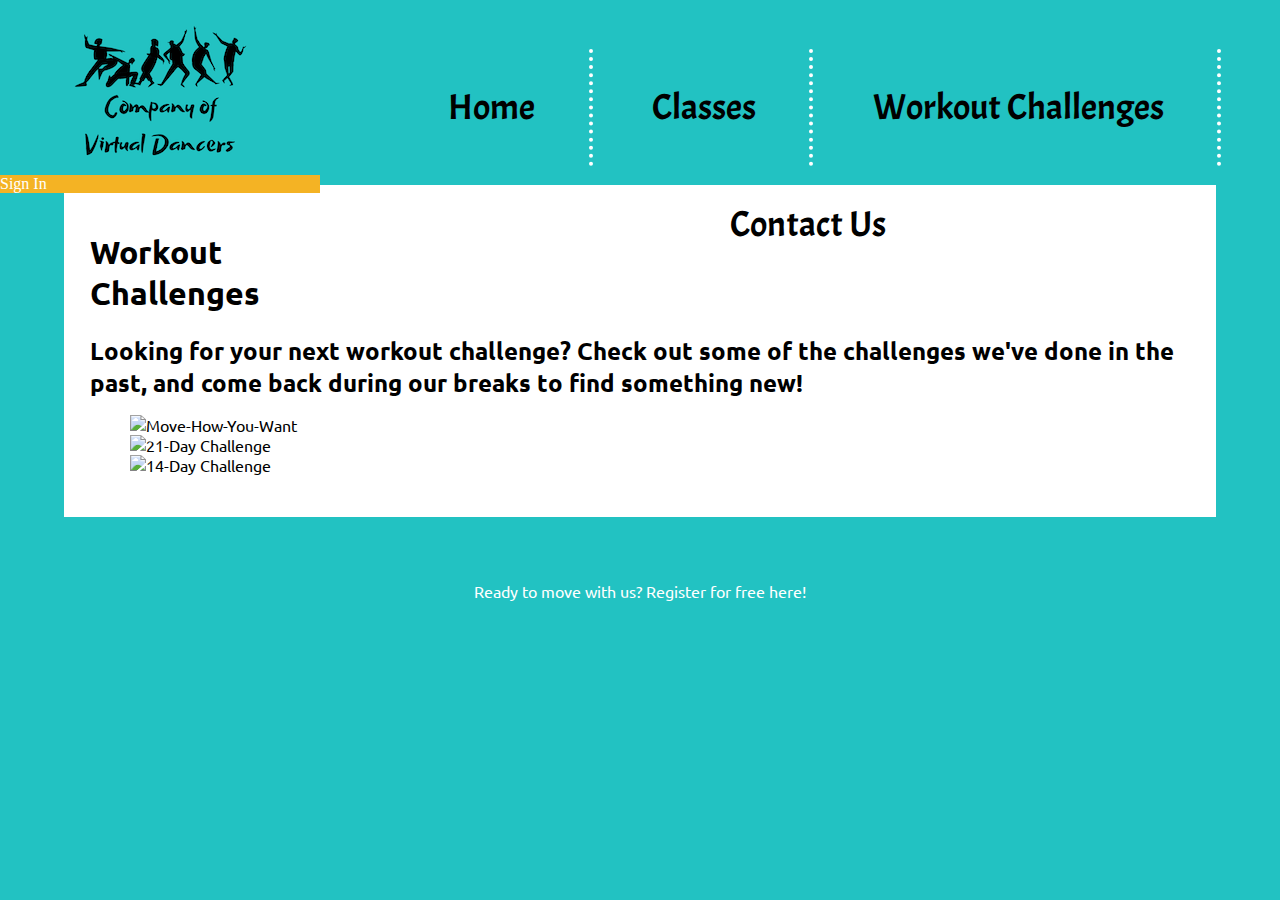
==== challenges.html @ 00736009 "Update to whole website (add JS)" ====
<!DOCTYPE html>
<!--
  Created by: Kathato Mthethwa
  File Name: challenges.html
  Date: 10/23/2022
  -->
<html lang="en">
<head>
  <title>Challenges | Company of Virtual Dancers</title>
  <meta charset="utf-8">
  <!-- "INSERT <meta name="description" content=""> -->
  <link rel="preconnect" href="https://fonts.googleapis.com">
  <link rel="preconnect" href="https://fonts.gstatic.com" crossorigin>
  <link href="https://fonts.googleapis.com/css2?family=Acme&family=Ubuntu&display=swap" rel="stylesheet">
  <meta name="viewport" content="width=device-width, initial-scale=1.0">
  <link rel="stylesheet" href="css/styles.css">
  <link rel="shortcut icon" href="images/favicon_io/favicon.ico">
  <link rel="icon" type="image/png" sizes="32x32" href="images/favicon_io/favicon-32.png">
  <link rel="apple-touch-icon" sizes="180x180" href="images/favicon_io/apple-touch-icon.png">
  <link rel="icon" sizes="192x192" href="images/favicon_io/android-chrome-192.png">
  <script src="jquery-min-3.6.1.js"></script>
  <script src="signin.js" defer></script>
  <script src="gallery.js" defer></script>
</head>

<body>

  <a class="skip" href="#content">Skip to Content</a>

  <header>
    <a href="index.html"><img src ="images/company-of-virtual-dancers-logo-blue.png" alt="Company of Virtual Dancers logo"></a>
    <div id="signinBtn" class="btn">Sign In</div>
    <div id="nosignin"></div>
  </header>

  <nav>
    <ul>
      <li><a href="index.html">Home</a></li>
      <li><a href="classes.html">Classes</a></li>
      <li><a href="challenges.html">Workout Challenges</a></li>
      <li class="student-only"><a href="showcases.html">Showcases</a></li>
      <li><a href="contact.html">Contact Us</a></li>
    </ul>
  </nav>

  <div> <!-- Hero Image -->
    <img>
  </div>

  <main>
    <h1>Workout Challenges</h1>
    <h2>Looking for your next workout challenge? Check out some of the challenges we've done in the past, and come back during our breaks to find something new!</h2>
    <div id="gallery"></div>
  </main>

  <footer>
    <p>Ready to move with us? <a href="contact.html">Register for free here!</a></p>
  </footer>

</body>

</html>
---- css/styles.css ----
/*
Created by: Kathato Mthethwa
File Name: contact.html
Date: 08/03/2022
*/

/* CSS Reset */
body, header, nav, main, footer, h2, h4, div, img, ul {
  margin: 0;
  padding: 0;
  border: 0;
}

/* Style rules for body and images */
body {
  background-color: #22C2C2;
}

img {
  max-width: 100%;
  display: block;
}

/* Style rules for box sizing applies to all elements */
* {
  box-sizing: border-box;
}

/* Style rules for skip navigation link */
.skip {
  position: absolute;
  left: -999px;
}

.skip:focus {
  color: #fff;
  background-color: #fff;
  text-decoration: none;
  padding: 0.5%;
  top: auto;
  left: auto;
  right: 190px;
  z-index: 1;
}

/* Styles rules for header */
header {
  top: 0;
  height: 185px;
}

header img {
  margin: 0 auto;
}

/* Style rules for nav area */
nav {
  padding: 1%;
  margin-bottom: 1%;
}

nav ul {
  list-style-type: none;
  text-align: center;
}

nav li {
  font-size: 1.5em;
  font-family: 'Acme', sans-serif;
  border-top: 3px dotted #365B6D;
}

nav li:first-child {
  border-top: none;
}

nav li a {
  display: block;
  padding: 0.5em 1em;
  color: #000;
  text-decoration: none;
}

nav li a:active {
  color: #F4B324;
}

/* Show mobile class, hide tab-desk class */
.mobile {
  display: block;
}

.tab-desk {
  display: none;
}

/* Style rules for main content */
main {
  background-color: #fff;
  margin: 5%;
  padding: 2%;
  font-family: 'Ubuntu', sans-serif;
}

#action {
  text-align: center;
  margin: 2%;
  color: #F4B324;
}

#intro-banner {
  border: 5px dotted #F4B324;
  padding: 2%;
  margin: 2%;
}

#intro-banner h1, #intro-banner h2 {
  text-align: center;
  color: #CB6CE6;
}

/* #intro-banner h2 {
  text-align: center;
  color: #22C2C2;
} */

#contact, #nav-btn {
  padding: 2%;
  margin: 0 auto;
  width: auto;
  text-align: center;
}

#contact h2, #nav-btn h2 {
  margin-bottom: 2%;
  font-size: 1.5em;
  color: #365B6D;
}

#contact h4, #nav-btn h4 {
  font-size: 1.35em;
  color: #365B6D;
}

#contact a, #nav-btn a {
  color: #22C2C2;
  text-decoration: none;
  font-size: 1.25em;
  padding: 1%;
  margin: 0.35em;
  display: inline-block;
  border-radius: 8px;
}

#contact a:hover, #nav-btn a:hover {
  background-color: #22C2C2;
  border: none;
  color: #fff;
}

#contact a:active, #nav-btn a:active {
  border: none;
  color: #365B6D;
}

/* Style rules for form elements */
#form {
  border: 5px dotted #CB6CE6;
  padding: 2%;
  text-align: center;
}

#form h1 {
  text-align: center;
  margin-bottom: 2%;
  color: #F4B324;
}

form {
  width: auto;
  margin: auto;
}

fieldset, input, select, textarea {
  margin-bottom: 2%;
}

fieldset, legend {
  font-size: 1.1em;
  color: #CB6CE6;
}

label {
  display: block;
  padding-top: 1%;
}

.btn {
  grid-column: 1 / span 2;
  background-color: #F4B324;
  color: #fff;
}

.btn:hover {
  color: #CB6CE6;
}

.btn:active {
  background-color: #CB6CE6;
  color: #F4B324;
}

form #submit {
  margin: 0 auto;
  border: none;
  display: block;
  padding: 2%;
  font-size: 1.5em;
  border-radius: 10px;
}

/* Style rules for footer content */
footer {
  color: #fff;
  font-size: 1em;
  font-family: 'Ubuntu', sans-serif;
  text-align: center;
}

footer p a {
  text-decoration: none;
  color: #fff;
}

footer p a:active {
  color: #365B6D;
}

/* Media Query for Tab-Desk */
@media screen and (min-width: 975px), print {

  /* Tab-Desk Viewport: show tab-desk class, hide mobile class */
  .tab-desk {
    display: block;
  }

  .mobile {
    display: none;
  }

  /* Tab-Desk Viewport: Style rules for header */
  header {
    width: 25%;
    float: left;
  }

  /* Tab-Desk Viewport: Style rules for nav area */
  nav {
    width: 70%;
    float: right;
    margin: 1.5em 1em 1em 0;
    font-size: 1.5em;
  }

  nav li {
    display: inline-block;
    padding: 2%;
    border-top: none;
    border-right: 4px dotted #fff;
    font-family: 'Acme', sans-serif;
  }

  nav li:last-child {
    border-right: none;
  }

  nav li a {
    padding: 0.5em 1em;
  }

  nav li a:hover {
    color: #F4B324;
  }

  nav li a:active {
    color: #EA9A12;
  }

  /* Tab-Desk Viewport: Style rules for main area */
  main {
    clear: left;
    display: block;
  }

  /* Tab-Desk Viewport: Style rules for contact page */
  #contact a, #nav-btn a {
    border: 3px solid #365B6D;
    border-radius: 8px;
  }

  /* Tab-Desk Viewport: Style rules for table */
  table {
    border: 5px dotted #CB6CE6;
    margin: auto;
    width: 100%;
  }

  caption {
    font-size: 2em;
    padding: 1%;
    color: #F4B324;
  }

  th, td {
    padding: 2%;
    color: #000;
    text-align: center;
  }

  th {
    background-color: #F4B324;
    font-size: 1.25em;
  }

  td {
    font-size: 1.15em;
  }

  tr:nth-child(odd) {
    background-color: #F8D485;
  }

  /* Tab-Desk Viewport: Style rules for form elements */
  .form-grid {
    display: grid;
    grid-template-columns: auto auto;
    grid-gap: 20px;
  }

  footer p a:hover {
    color: #5E17EB;
  }

  footer p a:active {
    color: #365B6D;
  }

}
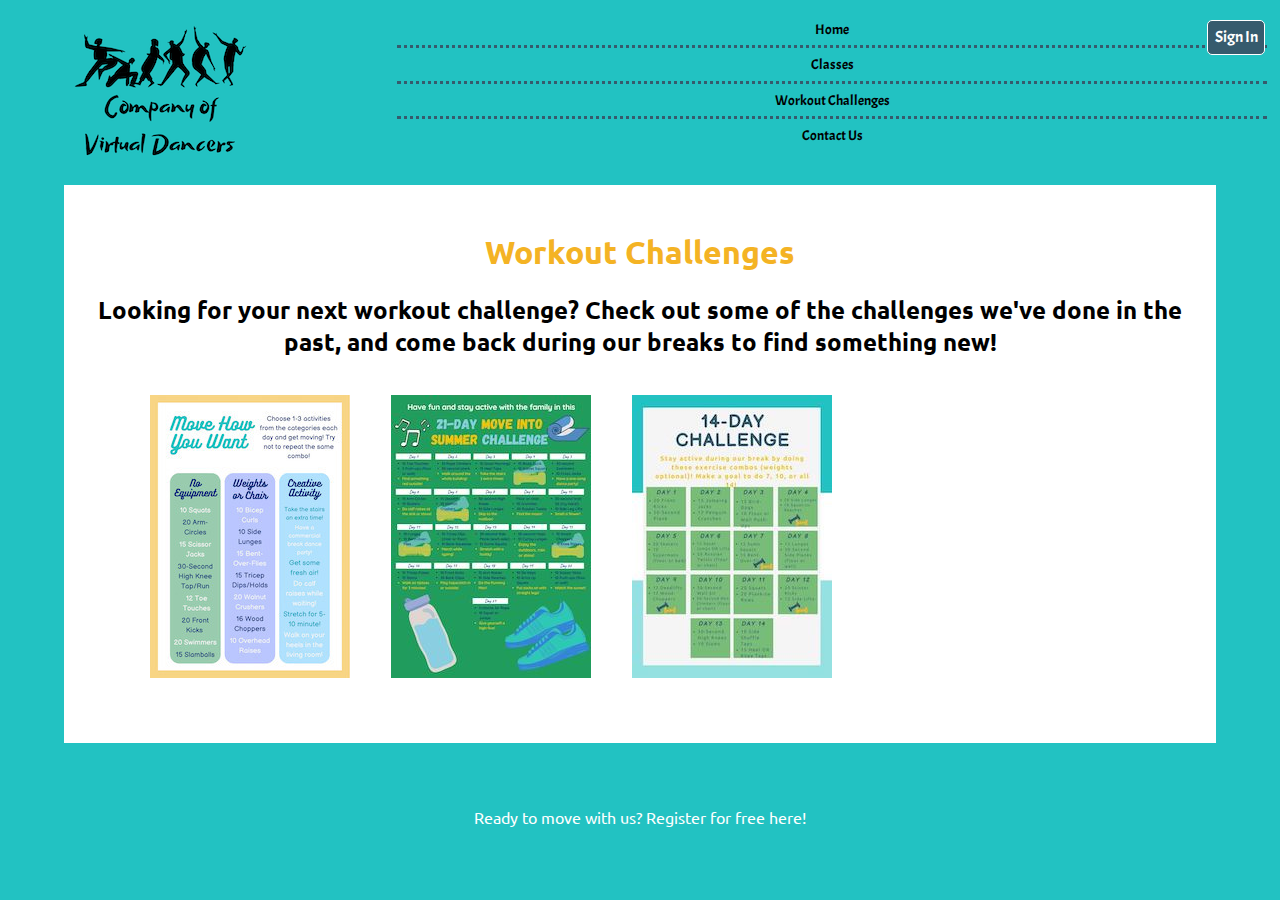
==== commit 55975926: "New links to minify css" ====
--- a/challenges.html
+++ b/challenges.html
@@ -13,7 +13,7 @@
   <link rel="preconnect" href="https://fonts.gstatic.com" crossorigin>
   <link href="https://fonts.googleapis.com/css2?family=Acme&family=Ubuntu&display=swap" rel="stylesheet">
   <meta name="viewport" content="width=device-width, initial-scale=1.0">
-  <link rel="stylesheet" href="css/styles.css">
+  <link rel="stylesheet" href="css/styles.minify.css">
   <link rel="shortcut icon" href="images/favicon_io/favicon.ico">
   <link rel="icon" type="image/png" sizes="32x32" href="images/favicon_io/favicon-32.png">
   <link rel="apple-touch-icon" sizes="180x180" href="images/favicon_io/apple-touch-icon.png">
--- a/css/styles.minify.css
+++ b/css/styles.minify.css
@@ -0,0 +1 @@
+body,header,nav,main,footer,h2,h4,div,img,ul{margin:0;padding:0;border:0}body{background-color:#22C2C2}img{max-width:100%;display:block}*{box-sizing:border-box}.skip{position:absolute;left:-999px}.skip:focus{color:#fff;background-color:#fff;text-decoration:none;padding:.5%;top:auto;left:auto;right:190px;z-index:1}header{top:0;height:185px}header img{margin:0 auto}#signinBtn{position:absolute;top:20px;right:15px;padding:.5%;width:auto;text-align:center;font-family:'Acme',sans-serif;background-color:#365B6D;border:1px solid #fff;border-radius:5px;color:#fff}#signinBtn:hover{background-color:#fff;color:#22C2C2}#signinBtn:active{background-color:#365B6D;color:#22C2C2}#nosignin{display:none;position:absolute;top:55px;right:10px;width:200px;padding:.5%;text-align:right;font-family:'Acme',sans-serif;color:#fff}#signinOverlay{position:fixed;z-index:1;width:100%;height:100%;top:0;left:0;background-color:rgba(255,255,255,1);display:flex;justify-content:center;align-items:center}nav{padding:1%;margin-bottom:1%}nav ul{list-style-type:none;text-align:center}nav li{font-size:1.5em;font-family:'Acme',sans-serif;border-top:3px dotted #365B6D}nav li:first-child{border-top:none}nav li a{display:block;padding:.5em 1em;color:#000;text-decoration:none}nav li a:active{color:#F4B324}.mobile{display:block}.tab-desk{display:none}main{background-color:#fff;margin:5%;padding:2%;font-family:'Ubuntu',sans-serif}main h1{text-align:center;color:#F4B324}main h2{text-align:center}#action{text-align:center;margin:2%;color:#F4B324}#intro-banner{border:5px dotted #F4B324;padding:2%;margin:2%}#intro-banner h1,#intro-banner h2{text-align:center;color:#CB6CE6}#classes-img{display:block;margin-left:auto;margin-right:auto}div#gallery img{display:inline-block;padding:2%}div#lightbox{position:relative;width:auto;height:auto;margin:20px auto}div#lightbox div#lbPrevBtn,div#lightbox div#lbNextBtn{position:absolute;width:5%;height:50px;top:280px;line-height:50px;font-size:3em;text-align:center;z-index:1;background:rgb(0,0,0,.5);cursor:pointer;user-select:none}div#lightbox div#lbPrevBtn{left:0}div#lightbox div#lbNextBtn{right:0}div#lightbox div#lbImages{display:flex;flex-direction:row;flex-wrap:nowrap;width:100%;height:100%;overflow:hidden}div#lbImages img{display:block;width:auto;height:500px;margin-right:13px;cursor:pointer;border:8px dotted #22C2C2;padding:2px;user-select:none}#overlay{position:fixed;z-index:1;width:100%;height:100%;top:0;left:0;background-color:rgba(200,240,240,.65);display:flex;justify-content:center;align-items:center}#overlay figure{display:block;width:80%;max-width:800px}#overlay figure img{display:block;margin:auto;width:auto;height:700px;box-shadow:5px 5px 20px #000;animation-name:zoom;animation-duration:1s}#overlay figure figcaption{text-align:center;font-size:2.5em;font-family:'Acme',sans-serif;color:#365B6D;margin-top:15px;animation-name:zoom;animation-duration:1s}#overlayCloseBtn{position:absolute;top:20px;right:40px;color:#365B6D;font-size:40px;cursor:pointer;user-select:none}#overlayCloseBtn:hover{color:#F8D485;text-shadow:3px 3px 0 #000}@keyframes zoom{from{transform:scale(0)}to{transform:scale(1)}}#contact,#nav-btn,#zoomBtn{margin:0 auto;width:auto;text-align:center}#contact h2{margin-bottom:2%;font-size:1.5em;color:#365B6D}#contact h4{font-size:1.35em;color:#365B6D}#contact a,#nav-btn a,#zoomBtn a{color:#22C2C2;text-decoration:none;font-size:1.25em;padding:1%;margin:.35em;display:inline-block;border:3px solid #365B6D;border-radius:8px}#contact a:hover,#nav-btn a:hover,#zoomBtn a:hover{background-color:#22C2C2;border:none;color:#fff}#contact a:active,#nav-btn a:active,#zoomBtn a:active{border:none;color:#365B6D}#form{border:5px dotted #CB6CE6;padding:2%;text-align:center}form{width:auto;margin:auto}fieldset,input,select,textarea{margin-bottom:2%}fieldset,legend{font-size:1.1em;color:#CB6CE6}label{display:block;padding-top:1%}.btn{grid-column:1 / span 2;background-color:#F4B324;color:#fff}.btn:hover{color:#CB6CE6}.btn:active{background-color:#CB6CE6;color:#F4B324}form #submit{margin:0 auto;border:none;display:block;padding:2%;font-size:1.5em;border-radius:10px}footer{color:#fff;font-size:1em;font-family:'Ubuntu',sans-serif;text-align:center}footer p a{text-decoration:none;color:#fff}footer p a:active{color:#365B6D}@media screen and (min-width:975px),print{.tab-desk{display:block}.mobile{display:none}header{width:25%;float:left}nav{font-size:.6em;width:70%;float:right}main{clear:left;display:block}table{margin:auto;width:100%}th,td{padding:1%;color:#000;text-align:center}td{font-size:1.15em}caption{font-size:2em;padding:1%;color:#F4B324}.class-calendar th{background-color:#F4B324;font-size:1.25em}.calendar-today{border:3px solid #365B6D}.calendar-class-day{background-color:#A6F2F2}.calendar-class-cancelled{background-color:#CCC}.calendar-code{border:3px solid #F4B324}.calendar-code td{width:225px;padding:.35%}.class-schedule{border:5px dotted #CB6CE6}.class-schedule th{background-color:#F4B324;font-size:1.25em}.class-schedule td{font-size:1.15em}.class-schedule tr:nth-child(odd){background-color:#F8D485}.form-grid{display:grid;grid-template-columns:auto auto;grid-gap:20px}footer p a:hover{color:#5E17EB}footer p a:active{color:#365B6D}}@media screen and (min-width:1420px),print{header{width:25%;float:left}nav{width:70%;float:right;margin:1.5em 1em 1em 0;font-size:.95em}nav li{display:inline-block;padding:2%;border-top:none;border-right:4px dotted #fff;font-family:'Acme',sans-serif}nav li:last-child{border-right:none}nav li a{padding:.5em 1em}nav li a:hover{color:#F4B324}nav li a:active{color:#EA9A12}main{clear:left;display:block}}